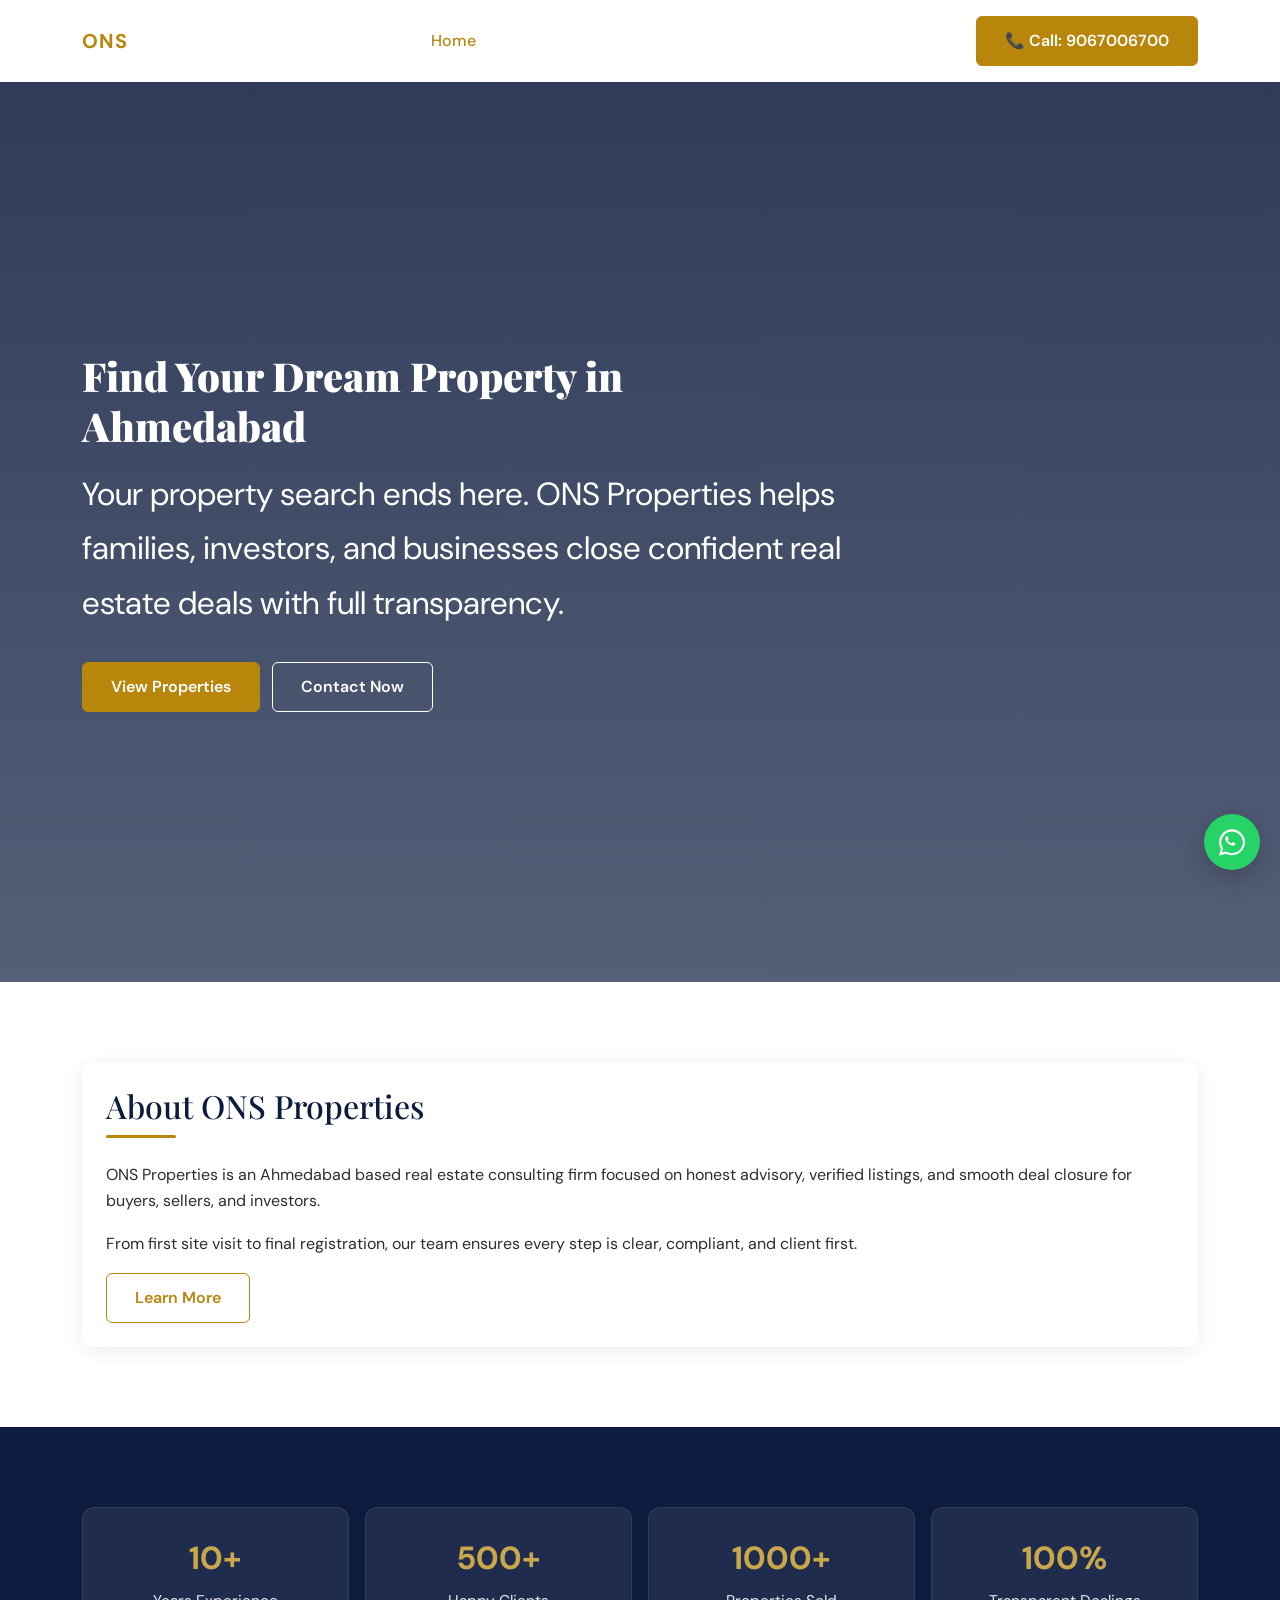
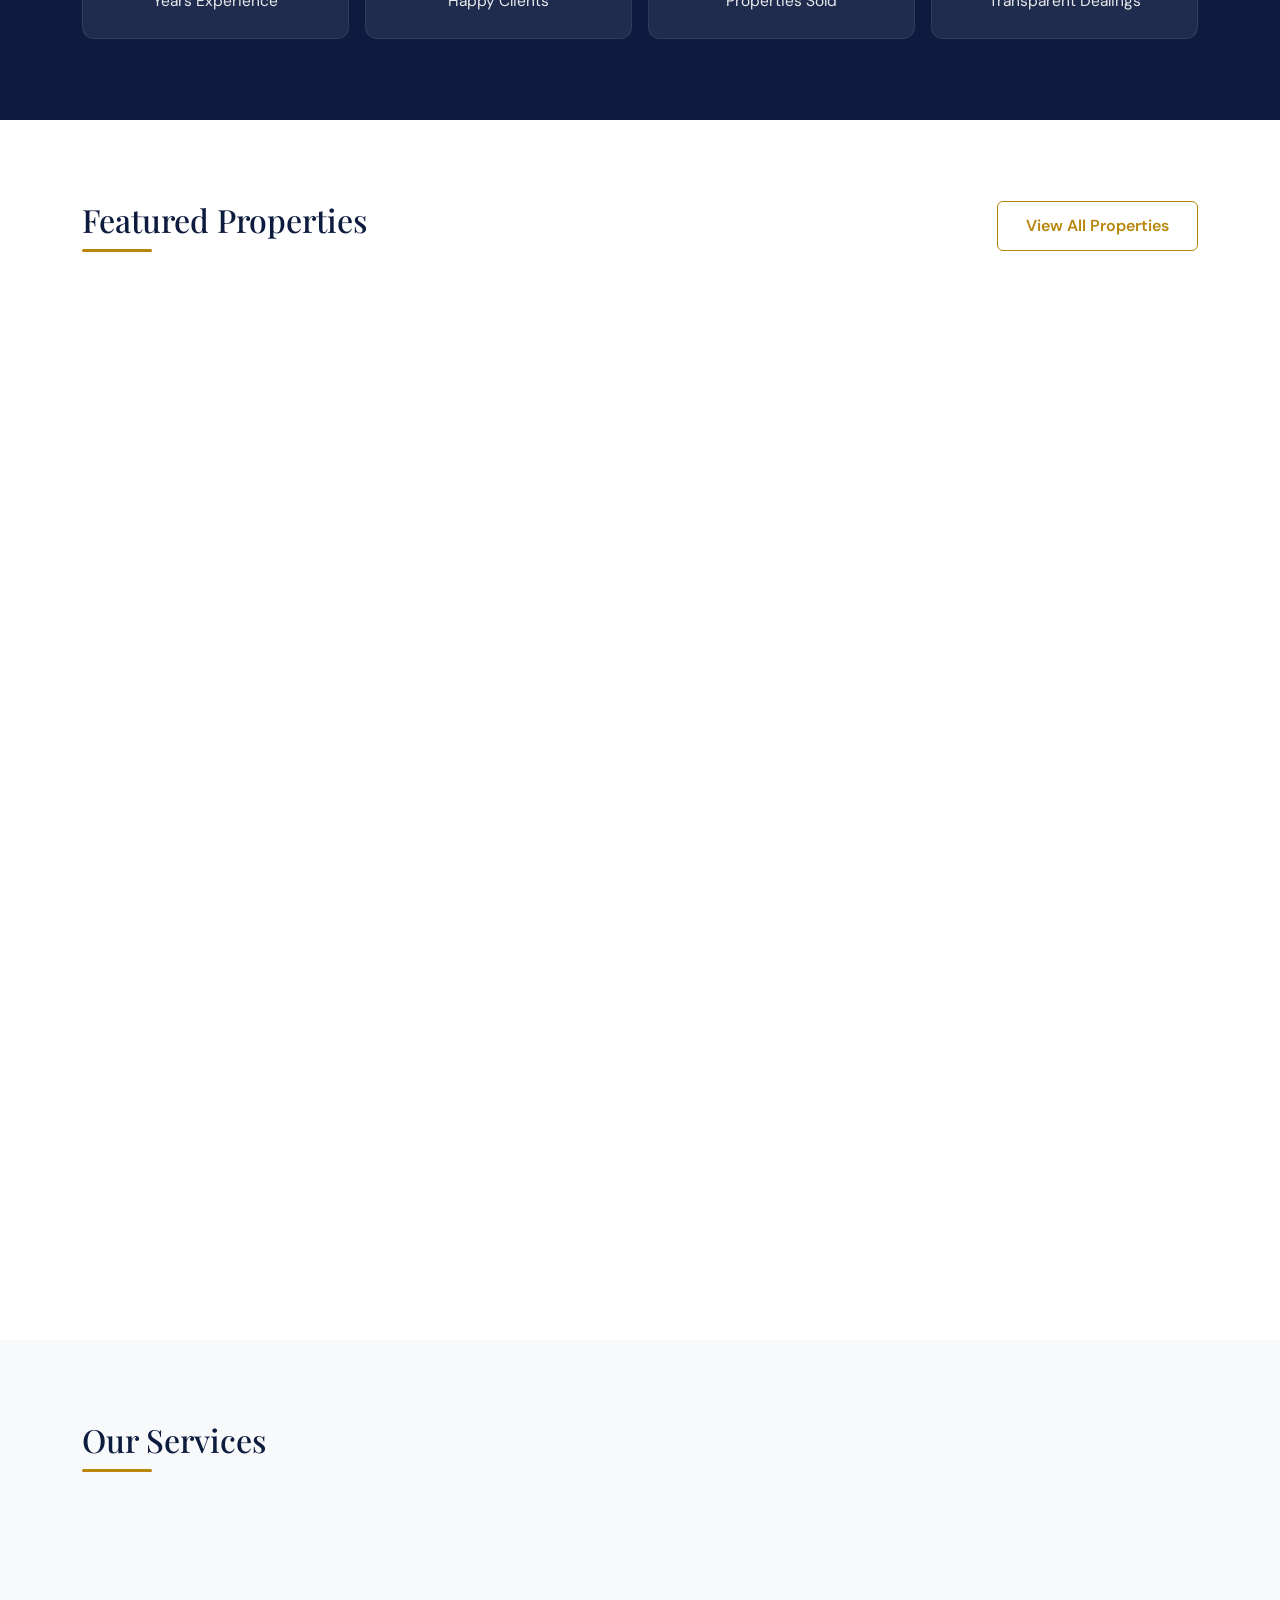
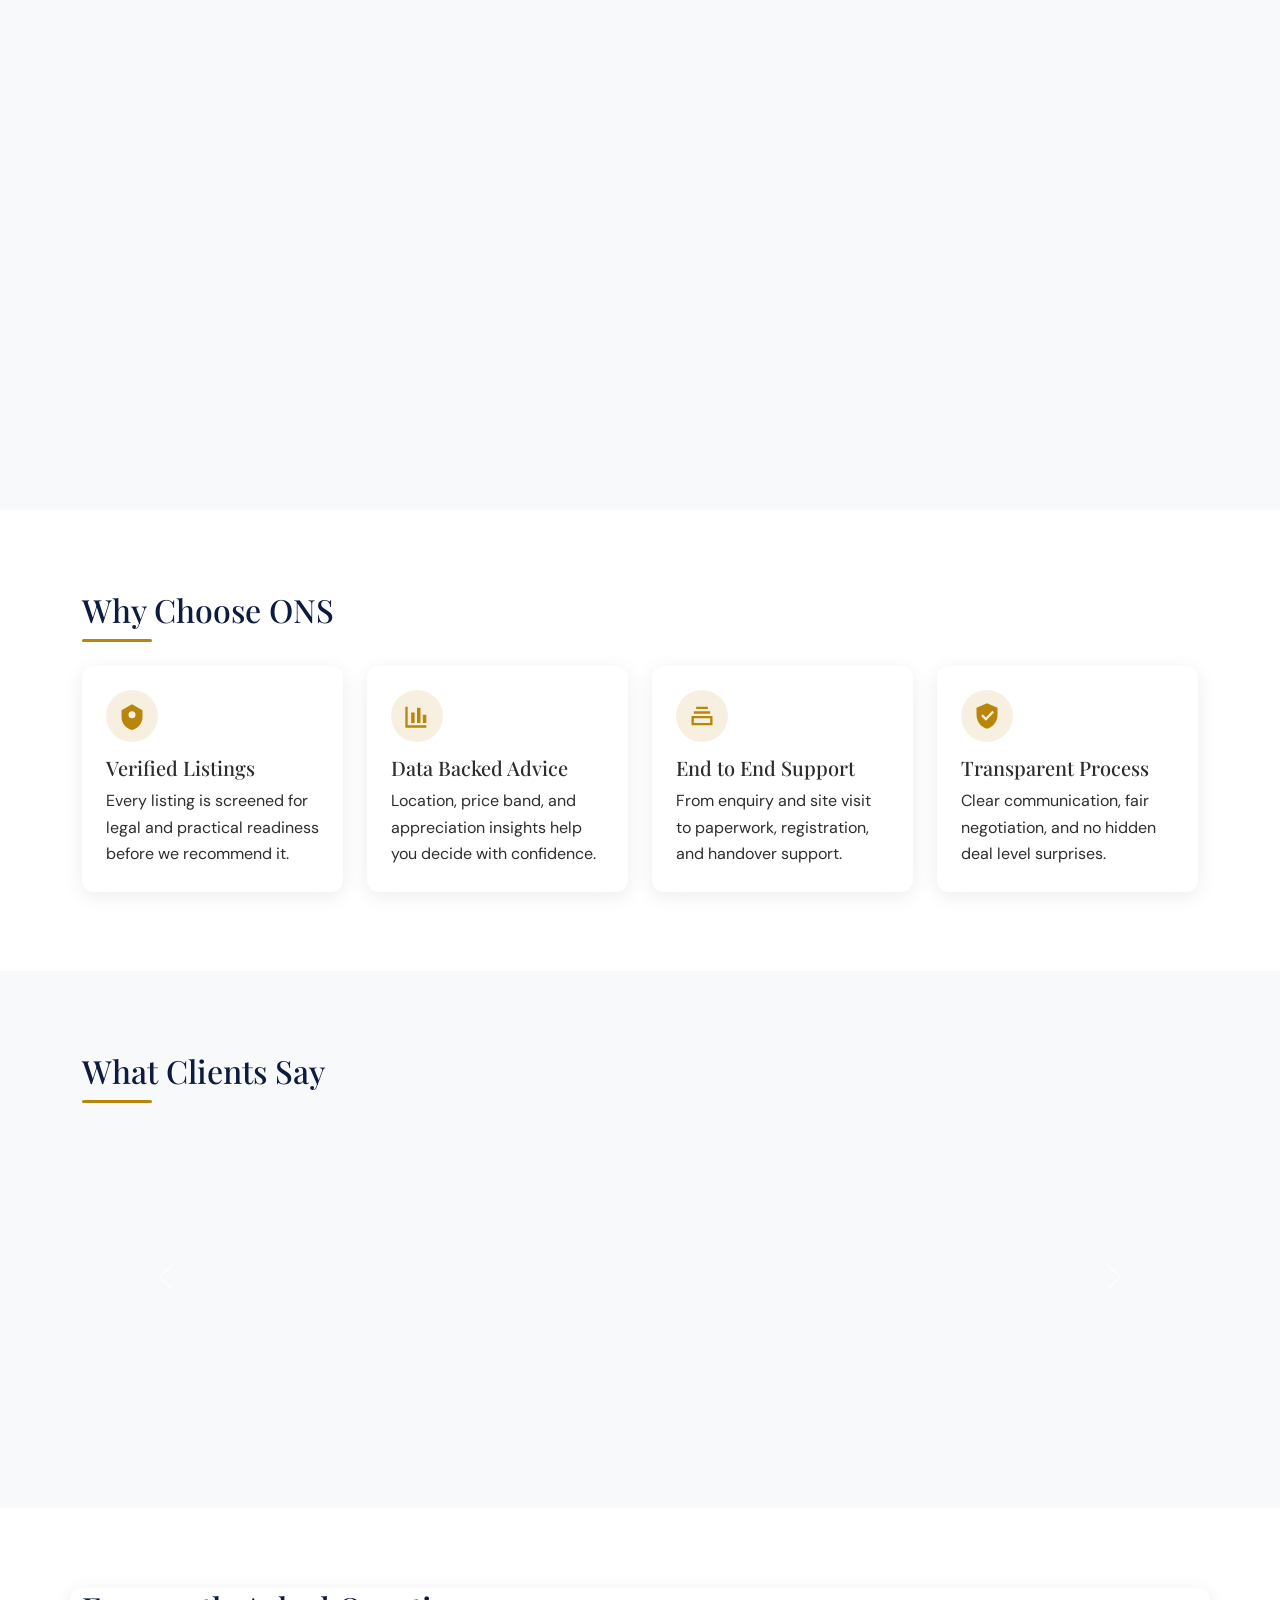
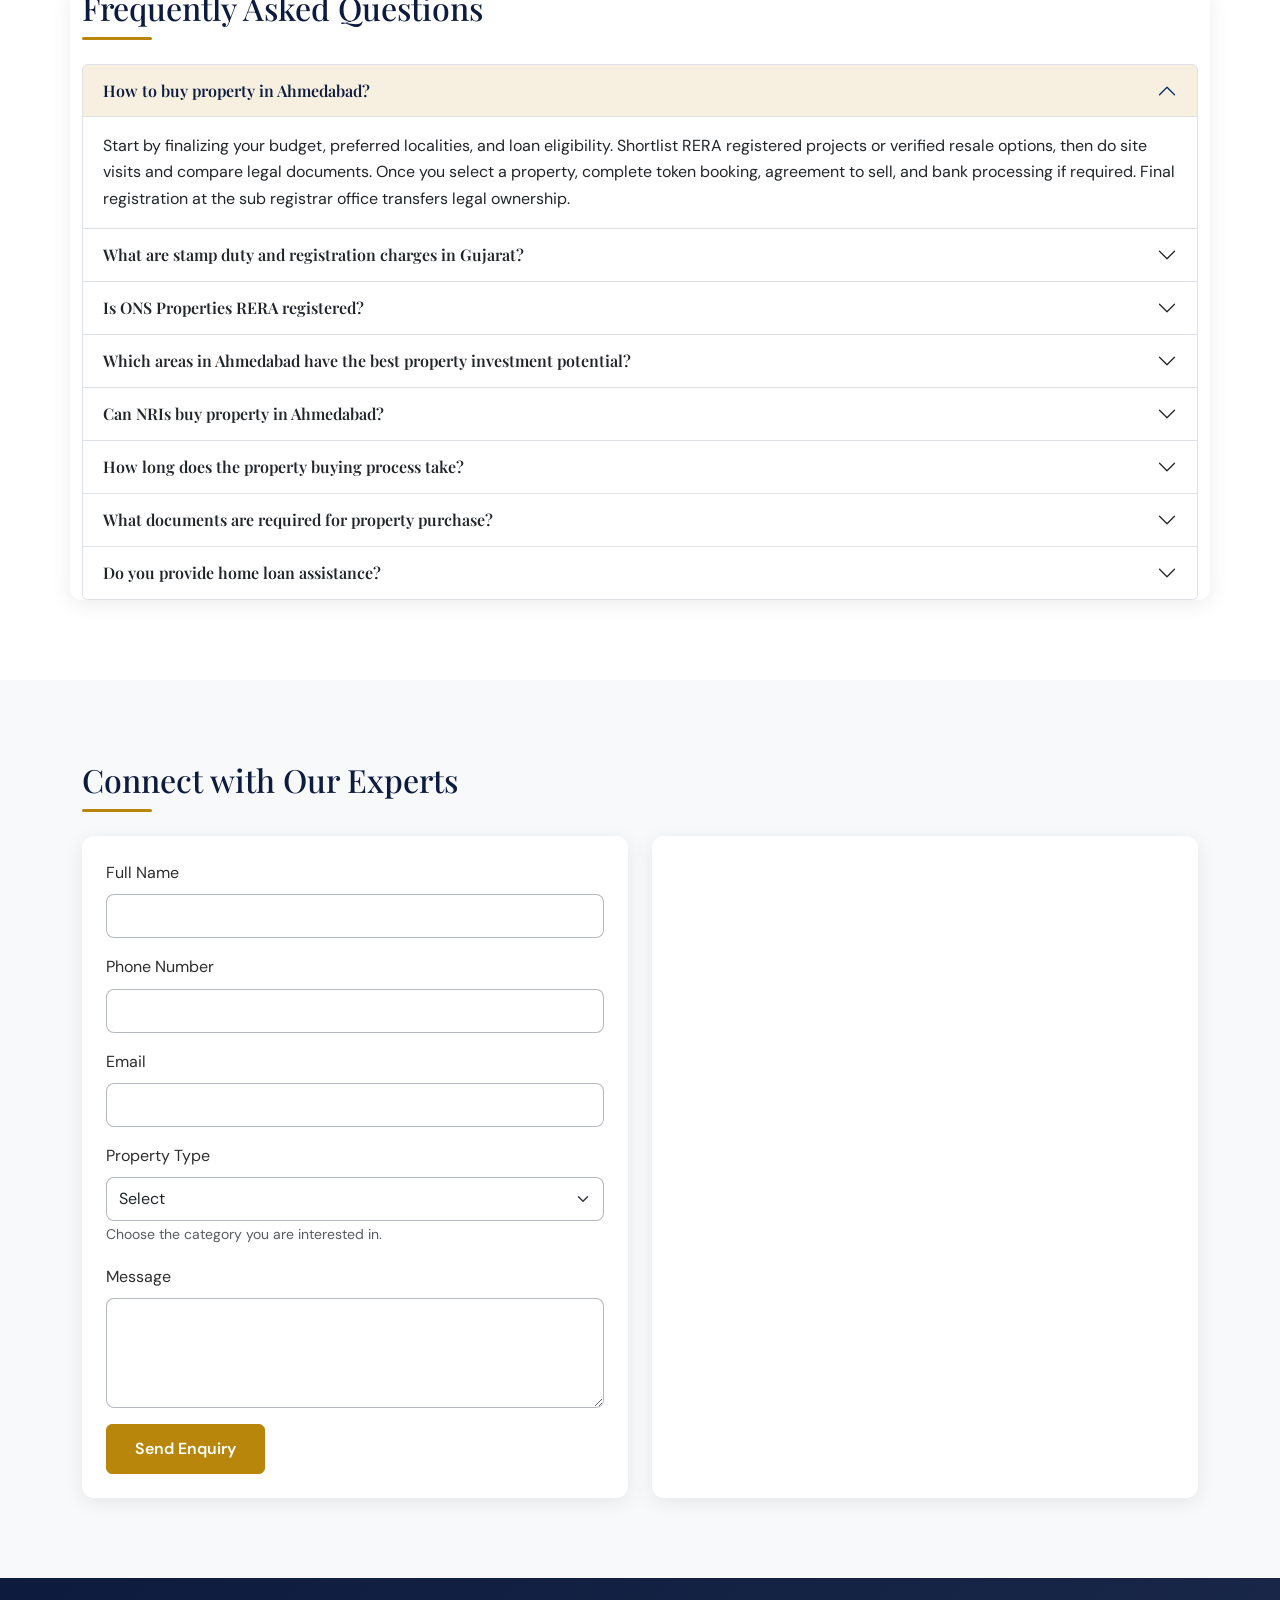
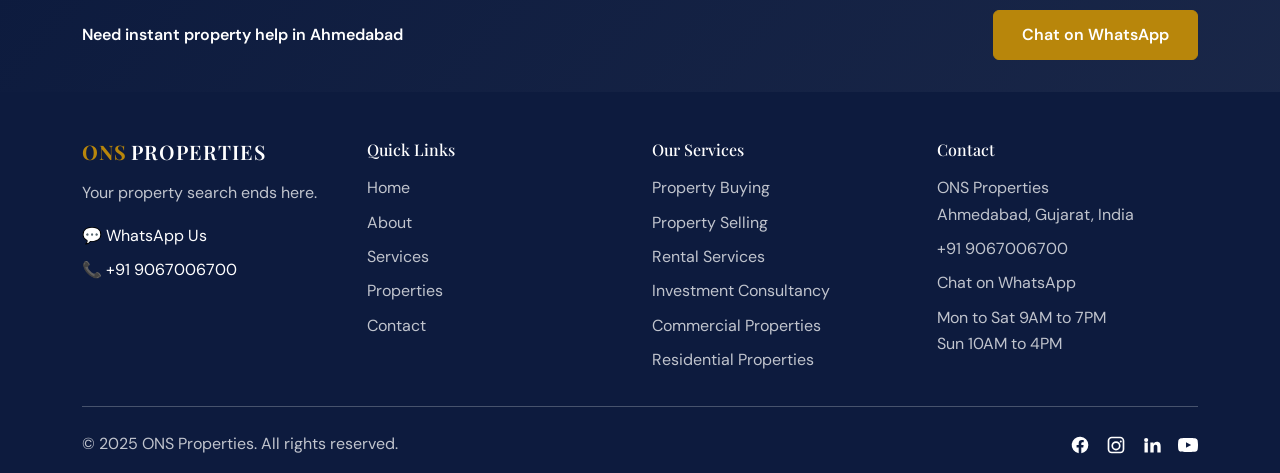
==== index.html @ f55d18f7 "first commit" ====
<!doctype html>
<html lang="en">
<head>
  <meta charset="utf-8" />
  <meta name="viewport" content="width=device-width, initial-scale=1" />
  <title>Property Consultant in Ahmedabad | ONS Properties</title>
  <meta name="description" content="Trusted property consultant in Ahmedabad for buying, selling, rentals, and investments. ONS Properties offers transparent guidance and verified real estate options." />
  <meta name="robots" content="index, follow" />
  <link rel="canonical" href="https://onsproperties.in/index.html" />
  <meta property="og:title" content="Property Consultant in Ahmedabad | ONS Properties" />
  <meta property="og:description" content="Discover verified homes and commercial properties in Ahmedabad with expert support from ONS Properties." />
  <meta property="og:type" content="website" />
  <meta property="og:url" content="https://onsproperties.in/index.html" />
  <link rel="preconnect" href="https://fonts.googleapis.com" />
  <link rel="preconnect" href="https://fonts.gstatic.com" crossorigin />
  <link href="https://fonts.googleapis.com/css2?family=DM+Sans:wght@400;500;600&family=Playfair+Display:wght@400;700;900&display=swap" rel="stylesheet" />
  <link href="https://cdn.jsdelivr.net/npm/bootstrap@5.3.3/dist/css/bootstrap.min.css" rel="stylesheet" integrity="sha384-QWTKZyjpPEjISv5WaRU9OFeRpok6YctnYmDr5pNlyT2bRjXh0JMhjY6hW+ALEwIH" crossorigin="anonymous" />
  <link rel="stylesheet" href="css/style.css" />
  <link rel="stylesheet" href="css/responsive.css" />
  <link rel="stylesheet" href="css/animations.css" />
  <script type="application/ld+json">
  {
    "@context": "https://schema.org",
    "@type": "LocalBusiness",
    "name": "ONS Properties",
    "description": "Trusted real estate consultant in Ahmedabad for buying, selling, rental, and investment advisory.",
    "telephone": "+919067006700",
    "address": {
      "@type": "PostalAddress",
      "addressLocality": "Ahmedabad",
      "addressRegion": "Gujarat",
      "addressCountry": "IN"
    },
    "url": "https://onsproperties.in",
    "priceRange": "₹₹",
    "openingHours": "Mo-Sa 09:00-19:00"
  }
  </script>
</head>
<body>
  <header>
    <div id="navbar-placeholder"></div>
  </header>

  <main id="main-content">
    <section class="hero">
      <div class="container">
        <div class="hero-content">
          <h1 class="animate-hero">Find Your Dream Property in Ahmedabad</h1>
          <h2 class="animate-hero">Your property search ends here. ONS Properties helps families, investors, and businesses close confident real estate deals with full transparency.</h2>
          <div class="hero-cta-wrap animate-hero">
            <a class="btn btn-gold" href="properties.html">View Properties</a>
            <a class="btn btn-outline-white" href="#contact">Contact Now</a>
          </div>
        </div>
      </div>
    </section>

    <section class="section-padding">
      <div class="container">
        <div class="about-snippet reveal-on-scroll">
          <h2 class="section-title">About ONS Properties</h2>
          <p>ONS Properties is an Ahmedabad based real estate consulting firm focused on honest advisory, verified listings, and smooth deal closure for buyers, sellers, and investors.</p>
          <p class="mb-0">From first site visit to final registration, our team ensures every step is clear, compliant, and client first.</p>
          <a href="about.html" class="btn btn-outline-gold mt-3">Learn More</a>
        </div>
      </div>
    </section>

    <section class="stats-section section-padding">
      <div class="container">
        <div class="row g-3">
          <div class="col-6 col-lg-3 reveal-on-scroll">
            <div class="stat-box">
              <p class="stat-number" data-target="10" data-suffix="+">0</p>
              <p class="stat-label mb-0">Years Experience</p>
            </div>
          </div>
          <div class="col-6 col-lg-3 reveal-on-scroll">
            <div class="stat-box">
              <p class="stat-number" data-target="500" data-suffix="+">0</p>
              <p class="stat-label mb-0">Happy Clients</p>
            </div>
          </div>
          <div class="col-6 col-lg-3 reveal-on-scroll">
            <div class="stat-box">
              <p class="stat-number" data-target="1000" data-suffix="+">0</p>
              <p class="stat-label mb-0">Properties Sold</p>
            </div>
          </div>
          <div class="col-6 col-lg-3 reveal-on-scroll">
            <div class="stat-box">
              <p class="stat-number" data-target="100" data-suffix="%">0</p>
              <p class="stat-label mb-0">Transparent Dealings</p>
            </div>
          </div>
        </div>
      </div>
    </section>

    <section class="section-padding">
      <div class="container">
        <div class="d-flex justify-content-between align-items-center flex-wrap gap-3 mb-4">
          <h2 class="section-title mb-0">Featured Properties</h2>
          <a class="btn btn-outline-gold" href="properties.html">View All Properties</a>
        </div>
        <div class="row g-4" id="featured-properties-grid"></div>
      </div>
    </section>

    <section class="section-padding section-alt">
      <div class="container">
        <h2 class="section-title">Our Services</h2>
        <div class="row g-4" id="home-services-grid"></div>
      </div>
    </section>

    <section class="section-padding">
      <div class="container">
        <h2 class="section-title">Why Choose ONS</h2>
        <div class="row g-4">
          <div class="col-12 col-md-6 col-lg-3 reveal-on-scroll">
            <article class="why-box">
              <div class="icon-badge">
                <svg viewBox="0 0 24 24" aria-hidden="true"><path d="M12 2 3 7v6c0 5 3.84 9.74 9 11 5.16-1.26 9-6 9-11V7l-9-5m0 6a3 3 0 1 1 0 6 3 3 0 0 1 0-6"></path></svg>
              </div>
              <h3 class="h5">Verified Listings</h3>
              <p class="mb-0">Every listing is screened for legal and practical readiness before we recommend it.</p>
            </article>
          </div>
          <div class="col-12 col-md-6 col-lg-3 reveal-on-scroll">
            <article class="why-box">
              <div class="icon-badge">
                <svg viewBox="0 0 24 24" aria-hidden="true"><path d="M4 20h16v2H2V4h2v16m3-2V9h3v9H7m5 0V5h3v13h-3m5 0v-7h3v7h-3"></path></svg>
              </div>
              <h3 class="h5">Data Backed Advice</h3>
              <p class="mb-0">Location, price band, and appreciation insights help you decide with confidence.</p>
            </article>
          </div>
          <div class="col-12 col-md-6 col-lg-3 reveal-on-scroll">
            <article class="why-box">
              <div class="icon-badge">
                <svg viewBox="0 0 24 24" aria-hidden="true"><path d="M3 12h18v8H3v-8m2 2v4h14v-4H5M7 4h10v2H7V4m-2 4h14v2H5V8"></path></svg>
              </div>
              <h3 class="h5">End to End Support</h3>
              <p class="mb-0">From enquiry and site visit to paperwork, registration, and handover support.</p>
            </article>
          </div>
          <div class="col-12 col-md-6 col-lg-3 reveal-on-scroll">
            <article class="why-box">
              <div class="icon-badge">
                <svg viewBox="0 0 24 24" aria-hidden="true"><path d="M12 1 3 5v6c0 5.55 3.84 10.74 9 12 5.16-1.26 9-6.45 9-12V5l-9-4m-1 15-4-4 1.4-1.4 2.6 2.58 5.6-5.58L18 9l-7 7"></path></svg>
              </div>
              <h3 class="h5">Transparent Process</h3>
              <p class="mb-0">Clear communication, fair negotiation, and no hidden deal level surprises.</p>
            </article>
          </div>
        </div>
      </div>
    </section>

    <section class="section-padding section-alt">
      <div class="container">
        <h2 class="section-title">What Clients Say</h2>
        <div id="testimonialsCarousel" class="carousel slide" data-bs-ride="carousel" data-bs-interval="5000">
          <div class="carousel-inner" id="testimonial-carousel-inner"></div>
          <button class="carousel-control-prev" type="button" data-bs-target="#testimonialsCarousel" data-bs-slide="prev" aria-label="Previous testimonial">
            <span class="carousel-control-prev-icon" aria-hidden="true"></span>
          </button>
          <button class="carousel-control-next" type="button" data-bs-target="#testimonialsCarousel" data-bs-slide="next" aria-label="Next testimonial">
            <span class="carousel-control-next-icon" aria-hidden="true"></span>
          </button>
        </div>
      </div>
    </section>

    <section class="section-padding">
      <div class="container faq-wrap reveal-on-scroll">
        <h2 class="section-title">Frequently Asked Questions</h2>
        <div class="accordion" id="faq-accordion"></div>
      </div>
    </section>

    <section class="section-padding section-alt" id="contact">
      <div class="container">
        <h2 class="section-title">Connect with Our Experts</h2>
        <div class="row g-4 align-items-stretch">
          <div class="col-12 col-lg-6">
            <div class="contact-wrap p-4 h-100">
              <form class="js-enquiry-form" novalidate>
                <div class="mb-3">
                  <label for="full_name" class="form-label">Full Name</label>
                  <input type="text" class="form-control" id="full_name" aria-describedby="full_name-error" required minlength="2" />
                  <div class="invalid-feedback" id="full_name-error"></div>
                </div>
                <div class="mb-3">
                  <label for="phone" class="form-label">Phone Number</label>
                  <input type="tel" class="form-control" id="phone" aria-describedby="phone-error" required pattern="^[6-9]\d{9}$" />
                  <div class="invalid-feedback" id="phone-error"></div>
                </div>
                <div class="mb-3">
                  <label for="email" class="form-label">Email</label>
                  <input type="email" class="form-control" id="email" aria-describedby="email-error" />
                  <div class="invalid-feedback" id="email-error"></div>
                </div>
                <div class="mb-3">
                  <label for="property_type" class="form-label">Property Type</label>
                  <select class="form-select" id="property_type" aria-describedby="property_type-help">
                    <option value="">Select</option>
                    <option value="Residential">Residential</option>
                    <option value="Commercial">Commercial</option>
                    <option value="Investment">Investment</option>
                  </select>
                  <small id="property_type-help" class="text-muted">Choose the category you are interested in.</small>
                </div>
                <div class="mb-3">
                  <label for="message" class="form-label">Message</label>
                  <textarea class="form-control" id="message" rows="4" aria-describedby="message-error" required minlength="10"></textarea>
                  <div class="invalid-feedback" id="message-error"></div>
                </div>
                <div class="honeypot-field" aria-hidden="true">
                  <label for="website_url">Website URL</label>
                  <input type="text" id="website_url" name="website_url" tabindex="-1" autocomplete="off" />
                </div>
                <p class="text-danger small rate-limit-message mb-2" aria-live="polite"></p>
                <button type="submit" class="btn btn-gold">Send Enquiry</button>
              </form>
              <div class="success-message" aria-live="polite"></div>
            </div>
          </div>
          <div class="col-12 col-lg-6">
            <div class="contact-wrap p-3 h-100">
              <div class="ratio ratio-16x9">
                <iframe
                  src="https://www.google.com/maps/embed?pb=!1m18!1m12!1m3!1d235013.64660211637!2d72.74396660000001!3d23.0204978!2m3!1f0!2f0!3f0!3m2!1i1024!2i768!4f13.1!3m3!1m2!1s0x395e848aba5bd449%3A0x4fcedd11614f6516!2sAhmedabad%2C%20Gujarat!5e0!3m2!1sen!2sin!4v1620000000000"
                  loading="lazy"
                  title="ONS Properties Office Location on Google Maps"
                  allowfullscreen=""
                  referrerpolicy="no-referrer-when-downgrade">
                </iframe>
              </div>
            </div>
          </div>
        </div>
      </div>
    </section>

    <section class="whatsapp-strip">
      <div class="container d-flex flex-column flex-md-row justify-content-between align-items-center gap-3 py-3">
        <p class="mb-0 fw-semibold">Need instant property help in Ahmedabad</p>
        <a class="btn btn-gold" target="_blank" rel="noopener noreferrer" href="https://wa.me/919067006700?text=Hello%2C%20I%20am%20interested%20in%20a%20property%20inquiry">Chat on WhatsApp</a>
      </div>
    </section>
  </main>

  <div id="footer-placeholder"></div>
  <div id="whatsapp-placeholder"></div>

  <script defer src="https://cdn.jsdelivr.net/npm/bootstrap@5.3.3/dist/js/bootstrap.bundle.min.js" integrity="sha384-YvpcrYf0tY3lHB60NNkmXc5s9fDVZLESaAA55NDzOxhy9GkcIdslK1eN7N6jIeHz" crossorigin="anonymous"></script>
  <script type="module" defer src="js/components.js"></script>
  <script type="module" defer src="js/main.js"></script>
  <script type="module" defer src="js/form.js"></script>
  <script type="module" defer src="js/animations.js"></script>
</body>
</html>
---- css/style.css ----
@import url('https://fonts.googleapis.com/css2?family=DM+Sans:wght@400;500;600&family=Playfair+Display:wght@400;700;900&display=swap');

:root {
  --color-navy: #0D1B3E;
  --color-gold: #B8860B;
  --color-gold-light: #C9A84C;
  --color-white: #FFFFFF;
  --color-dark: #2D2D2D;
  --color-muted: #6B7280;
  --color-bg-light: #F8F9FA;
  --color-success: #198754;
  --color-danger: #DC3545;
  --color-whatsapp: #25D366;
  --font-heading: 'Playfair Display', serif;
  --font-body: 'DM Sans', sans-serif;
  --spacing-section: 80px;
  --radius-card: 12px;
  --radius-btn: 6px;
  --shadow-card: 0 4px 20px rgba(0, 0, 0, 0.08);
  --shadow-card-hover: 0 12px 32px rgba(0, 0, 0, 0.15);
  --transition: 0.3s ease;
}

* {
  box-sizing: border-box;
}

html {
  scroll-behavior: smooth;
}

body {
  margin: 0;
  font-family: var(--font-body);
  font-size: 16px;
  line-height: 1.65;
  color: var(--color-dark);
  background: var(--color-white);
}

img {
  max-width: 100%;
  height: auto;
  display: block;
}

a {
  color: inherit;
  text-decoration: none;
  transition: var(--transition);
}

h1,
h2,
h3,
h4,
h5,
h6 {
  font-family: var(--font-heading);
  line-height: 1.25;
  color: var(--color-navy);
  margin-top: 0;
}

p {
  margin-top: 0;
  margin-bottom: 1rem;
}

.section-padding {
  padding: var(--spacing-section) 0;
}

.section-alt {
  background: var(--color-bg-light);
}

.section-title {
  position: relative;
  display: inline-block;
  margin-bottom: 1.5rem;
  padding-bottom: 0.75rem;
}

.section-title::after {
  content: '';
  position: absolute;
  left: 0;
  bottom: 0;
  width: 70px;
  height: 3px;
  border-radius: 20px;
  background: var(--color-gold);
}

.btn {
  min-height: 44px;
  font-weight: 600;
  border-radius: var(--radius-btn);
  padding: 12px 28px;
}

.btn-gold {
  background: var(--color-gold);
  color: var(--color-white);
  border: 1px solid var(--color-gold);
}

.btn-gold:hover,
.btn-gold:focus {
  background: var(--color-gold-light);
  color: var(--color-white);
  border-color: var(--color-gold-light);
}

.btn-outline-white {
  background: transparent;
  color: var(--color-white);
  border: 1px solid var(--color-white);
}

.btn-outline-white:hover,
.btn-outline-white:focus {
  background: var(--color-white);
  color: var(--color-dark);
}

.btn-outline-gold {
  border: 1px solid var(--color-gold);
  color: var(--color-gold);
  background: transparent;
}

.btn-outline-gold:hover,
.btn-outline-gold:focus {
  background: var(--color-gold);
  color: var(--color-white);
}

.skip-link {
  position: absolute;
  top: -60px;
  left: 12px;
  background: var(--color-gold);
  color: var(--color-white);
  padding: 10px 16px;
  border-radius: 4px;
  z-index: 1080;
}

.skip-link:focus {
  top: 12px;
}

a:focus-visible,
button:focus-visible,
input:focus-visible,
select:focus-visible,
textarea:focus-visible {
  outline: 2px solid var(--color-gold);
  outline-offset: 2px;
}

.navbar {
  transition: var(--transition);
}

.navbar.scrolled {
  box-shadow: 0 10px 24px rgba(0, 0, 0, 0.14);
  background: rgba(13, 27, 62, 0.96);
}

.brand-ons {
  color: var(--color-gold);
  letter-spacing: 0.04em;
  font-weight: 700;
}

.brand-properties {
  color: var(--color-white);
  letter-spacing: 0.05em;
  font-weight: 600;
}

.nav-link {
  font-weight: 500;
}

.nav-link.active,
.nav-link:hover,
.nav-link:focus {
  color: var(--color-gold) !important;
}

.hero {
  min-height: 100vh;
  position: relative;
  display: flex;
  align-items: center;
  color: var(--color-white);
  background-image:
    linear-gradient(rgba(13, 27, 62, 0.86), rgba(13, 27, 62, 0.7)),
    url('https://images.unsplash.com/photo-1460317442991-0ec209397118?auto=format&fit=crop&w=2000&q=80');
  background-size: cover;
  background-position: center;
}

.hero-content {
  max-width: 760px;
  will-change: transform, opacity;
}

.hero h1,
.hero h2 {
  color: var(--color-white);
}

.hero h1 {
  font-weight: 900;
  margin-bottom: 1rem;
}

.hero h2 {
  font-family: var(--font-body);
  font-weight: 400;
  line-height: 1.7;
  margin-bottom: 2rem;
}

.page-hero {
  background:
    radial-gradient(circle at top right, rgba(184, 134, 11, 0.2), transparent 50%),
    linear-gradient(160deg, var(--color-navy), rgba(13, 27, 62, 0.92));
  color: var(--color-white);
  padding: 130px 0 80px;
}

.page-hero h1,
.page-hero p,
.page-hero .breadcrumb-item,
.page-hero .breadcrumb-item a {
  color: var(--color-white);
}

.breadcrumb-item + .breadcrumb-item::before {
  color: rgba(255, 255, 255, 0.7);
}

.about-snippet,
.why-box,
.team-card,
.service-card,
.faq-wrap,
.contact-card,
.process-step,
.stat-box,
.property-card,
.testimonial-box,
.info-card {
  border-radius: var(--radius-card);
  box-shadow: var(--shadow-card);
  transition: var(--transition);
  background: var(--color-white);
}

.about-snippet,
.why-box,
.service-card,
.team-card,
.stat-box,
.contact-card,
.process-step,
.info-card {
  padding: 1.5rem;
  height: 100%;
}

.about-snippet:hover,
.why-box:hover,
.service-card:hover,
.team-card:hover,
.process-step:hover,
.info-card:hover {
  transform: translateY(-4px);
  box-shadow: var(--shadow-card-hover);
}

.icon-badge {
  width: 52px;
  height: 52px;
  border-radius: 50%;
  display: inline-flex;
  align-items: center;
  justify-content: center;
  margin-bottom: 0.9rem;
  color: var(--color-gold);
  background: rgba(184, 134, 11, 0.12);
}

.icon-badge svg {
  width: 28px;
  height: 28px;
  fill: currentColor;
}

.stats-section {
  background: var(--color-navy);
  color: var(--color-white);
}

.stats-section .stat-box {
  background: rgba(255, 255, 255, 0.08);
  box-shadow: none;
  border: 1px solid rgba(255, 255, 255, 0.08);
  text-align: center;
}

.stat-number {
  font-size: 2rem;
  font-weight: 700;
  color: var(--color-gold-light);
  margin-bottom: 0.25rem;
}

.stat-label {
  font-size: 0.97rem;
  color: rgba(255, 255, 255, 0.9);
}

.property-card {
  overflow: hidden;
  position: relative;
}

.property-img-wrap {
  position: relative;
  aspect-ratio: 16 / 9;
  overflow: hidden;
  background: var(--color-bg-light);
}

.property-img-wrap img {
  width: 100%;
  height: 100%;
  object-fit: cover;
  transition: transform 0.45s ease;
}

.property-card:hover {
  transform: translateY(-4px);
  box-shadow: var(--shadow-card-hover);
}

.property-card:hover .property-img-wrap img {
  transform: scale(1.05);
}

.property-badge,
.type-badge {
  position: absolute;
  top: 12px;
  left: 12px;
  z-index: 2;
  font-size: 0.78rem;
  font-weight: 600;
  border-radius: 999px;
  padding: 5px 10px;
  color: var(--color-white);
}

.type-badge {
  left: auto;
  right: 12px;
  background: rgba(13, 27, 62, 0.9);
}

.badge-featured {
  background: var(--color-gold);
}

.badge-available {
  background: var(--color-success);
}

.badge-hot {
  background: var(--color-danger);
}

.property-title {
  font-weight: 600;
  margin-bottom: 0.35rem;
}

.property-meta {
  color: var(--color-muted);
  font-size: 0.94rem;
  margin-bottom: 0.5rem;
  display: flex;
  align-items: center;
  gap: 0.3rem;
}

.property-meta svg {
  width: 16px;
  height: 16px;
  fill: currentColor;
}

.property-price {
  color: var(--color-gold);
  font-size: 1.2rem;
  font-weight: 700;
  margin-bottom: 0.7rem;
}

.property-compact {
  color: var(--color-dark);
  font-weight: 500;
  margin-bottom: 0.9rem;
}

.testimonial-box {
  padding: 2rem;
  text-align: center;
}

.testimonial-avatar {
  width: 68px;
  height: 68px;
  border-radius: 50%;
  display: inline-flex;
  align-items: center;
  justify-content: center;
  background: var(--color-navy);
  color: var(--color-white);
  font-weight: 700;
  margin-bottom: 1rem;
}

.stars {
  color: var(--color-gold);
  margin-bottom: 0.7rem;
}

.stars svg {
  width: 18px;
  height: 18px;
  fill: currentColor;
}

.quote {
  font-style: italic;
  color: var(--color-dark);
}

.faq-wrap .accordion-button:not(.collapsed) {
  background: rgba(184, 134, 11, 0.12);
  color: var(--color-navy);
}

.faq-wrap .accordion-button {
  font-weight: 600;
}

.contact-wrap {
  border-radius: var(--radius-card);
  box-shadow: var(--shadow-card);
  overflow: hidden;
  background: var(--color-white);
}

.form-control,
.form-select {
  min-height: 44px;
  border-radius: 8px;
  border-color: rgba(107, 114, 128, 0.5);
}

.form-control:focus,
.form-select:focus {
  border-color: var(--color-gold);
  box-shadow: 0 0 0 0.18rem rgba(184, 134, 11, 0.16);
}

.invalid-feedback {
  display: none;
}

.is-invalid + .invalid-feedback,
.is-invalid ~ .invalid-feedback {
  display: block;
}

.honeypot-field {
  position: absolute;
  left: -10000px;
  top: auto;
  width: 1px;
  height: 1px;
  opacity: 0;
  overflow: hidden;
}

.success-message {
  display: none;
  border-radius: var(--radius-card);
  border: 1px solid rgba(25, 135, 84, 0.4);
  background: rgba(25, 135, 84, 0.09);
  color: var(--color-success);
  padding: 1rem 1.1rem;
  font-weight: 500;
}

.success-message.visible {
  display: flex;
  align-items: flex-start;
  gap: 0.7rem;
}

.success-message svg {
  width: 22px;
  height: 22px;
  fill: currentColor;
  flex-shrink: 0;
  margin-top: 2px;
}

.whatsapp-strip,
.cta-banner {
  background: linear-gradient(130deg, var(--color-navy), rgba(13, 27, 62, 0.95));
  color: var(--color-white);
}

.whatsapp-strip {
  padding: 1rem 0;
}

.cta-banner {
  border-radius: var(--radius-card);
  padding: 2rem;
}

.process-wrap {
  position: relative;
}

.process-step {
  position: relative;
  padding-left: 4.25rem;
}

.process-step-num {
  width: 44px;
  height: 44px;
  border-radius: 50%;
  display: inline-flex;
  align-items: center;
  justify-content: center;
  color: var(--color-white);
  background: var(--color-gold);
  font-weight: 700;
  position: absolute;
  top: 1.4rem;
  left: 1.2rem;
}

.footer-main {
  background: var(--color-navy);
  color: var(--color-white);
}

.footer-main .text-muted-soft {
  color: rgba(255, 255, 255, 0.74);
}

.footer-main a:hover,
.footer-main a:focus {
  color: var(--color-gold-light);
}

.social-icon {
  width: 20px;
  height: 20px;
  fill: currentColor;
}

.whatsapp-float {
  position: fixed;
  right: 20px;
  bottom: 30px;
  width: 56px;
  height: 56px;
  border-radius: 50%;
  background: var(--color-whatsapp);
  color: var(--color-white);
  display: inline-flex;
  align-items: center;
  justify-content: center;
  z-index: 1060;
  box-shadow: 0 8px 24px rgba(0, 0, 0, 0.2);
  animation: pulse 2s infinite;
}

.whatsapp-float svg {
  width: 30px;
  height: 30px;
  fill: currentColor;
}

.whatsapp-tooltip {
  position: absolute;
  right: 70px;
  white-space: nowrap;
  background: var(--color-dark);
  color: var(--color-white);
  padding: 6px 10px;
  border-radius: 6px;
  font-size: 0.82rem;
  opacity: 0;
  visibility: hidden;
  transition: var(--transition);
}

.whatsapp-float:hover .whatsapp-tooltip,
.whatsapp-float:focus .whatsapp-tooltip {
  opacity: 1;
  visibility: visible;
}

.reveal-on-scroll {
  opacity: 0;
  transform: translateY(30px);
  transition: opacity 0.6s ease, transform 0.6s ease;
  will-change: transform, opacity;
}

.revealed {
  opacity: 1;
  transform: translateY(0);
}

.modal-content {
  border-radius: var(--radius-card);
  border: 0;
}

.modal-feature {
  font-size: 0.8rem;
  border-radius: 999px;
  padding: 7px 10px;
  margin: 4px;
  background: rgba(13, 27, 62, 0.08);
  color: var(--color-navy);
}

.result-count {
  color: var(--color-muted);
  font-weight: 500;
}

.hero-cta-wrap {
  display: flex;
  flex-wrap: wrap;
  gap: 0.75rem;
}
---- css/responsive.css ----
@media (max-width: 576px) {
  body {
    font-size: 16px;
  }

  .section-padding {
    padding: 48px 0;
  }

  .hero {
    min-height: 88vh;
    background-position: center;
  }

  .hero h1 {
    font-size: clamp(1.8rem, 5vw, 3.5rem);
  }

  .hero h2 {
    font-size: 1rem;
  }

  .btn,
  .nav-link,
  .dropdown-item,
  .form-control,
  .form-select {
    min-height: 44px;
  }

  .cta-banner {
    padding: 1.4rem;
  }

  .process-step {
    padding-left: 3.7rem;
  }

  .process-step-num {
    left: 0.9rem;
  }

  .whatsapp-float {
    bottom: 80px;
  }

  .footer-main .col-sm-6 {
    margin-bottom: 1.2rem;
  }

  .navbar-collapse {
    background: rgba(13, 27, 62, 0.98);
    padding: 0.8rem;
    border-radius: 8px;
    margin-top: 0.6rem;
  }

  .page-hero {
    padding: 110px 0 64px;
  }
}

@media (min-width: 577px) and (max-width: 991px) {
  body {
    font-size: 16px;
  }

  .section-padding {
    padding: 64px 0;
  }

  .hero {
    min-height: 92vh;
  }

  .service-grid .col-md-6,
  .property-grid .col-md-6,
  .team-grid .col-md-6 {
    display: flex;
  }

  .service-card,
  .property-card,
  .team-card,
  .info-card {
    width: 100%;
  }
}

@media (min-width: 992px) {
  body {
    font-size: 16px;
  }

  .section-padding {
    padding: 80px 0;
  }
}

@media (min-width: 1200px) {
  .container {
    max-width: 1140px;
  }

  .container.container-xl {
    max-width: 1240px;
  }
}
---- css/animations.css ----
@keyframes fadeInUp {
  from {
    opacity: 0;
    transform: translateY(30px);
  }

  to {
    opacity: 1;
    transform: translateY(0);
  }
}

@keyframes pulse {
  0% {
    box-shadow: 0 0 0 0 rgba(37, 211, 102, 0.5);
  }

  70% {
    box-shadow: 0 0 0 14px rgba(37, 211, 102, 0);
  }

  100% {
    box-shadow: 0 0 0 0 rgba(37, 211, 102, 0);
  }
}

@keyframes countUp {
  from {
    opacity: 0.5;
    transform: translateY(8px);
  }

  to {
    opacity: 1;
    transform: translateY(0);
  }
}

.reveal-on-scroll {
  opacity: 0;
  transform: translateY(30px);
}

.revealed {
  opacity: 1;
  transform: translateY(0);
  transition: opacity 0.6s ease, transform 0.6s ease;
}

.hero .animate-hero {
  opacity: 0;
  animation: fadeInUp 0.9s ease forwards;
}

.hero .animate-hero:nth-child(1) {
  animation-delay: 0.15s;
}

.hero .animate-hero:nth-child(2) {
  animation-delay: 0.3s;
}

.hero .animate-hero:nth-child(3) {
  animation-delay: 0.45s;
}

.hover-lift {
  transition: transform 0.3s ease, box-shadow 0.3s ease;
}

.hover-lift:hover,
.hover-lift:focus-within {
  transform: translateY(-4px);
  box-shadow: 0 12px 32px rgba(0, 0, 0, 0.15);
}

.hover-glow {
  transition: box-shadow 0.3s ease;
}

.hover-glow:hover,
.hover-glow:focus {
  box-shadow: 0 0 0 4px rgba(184, 134, 11, 0.22);
}

.carousel-item {
  transition: transform 0.6s ease-in-out;
}
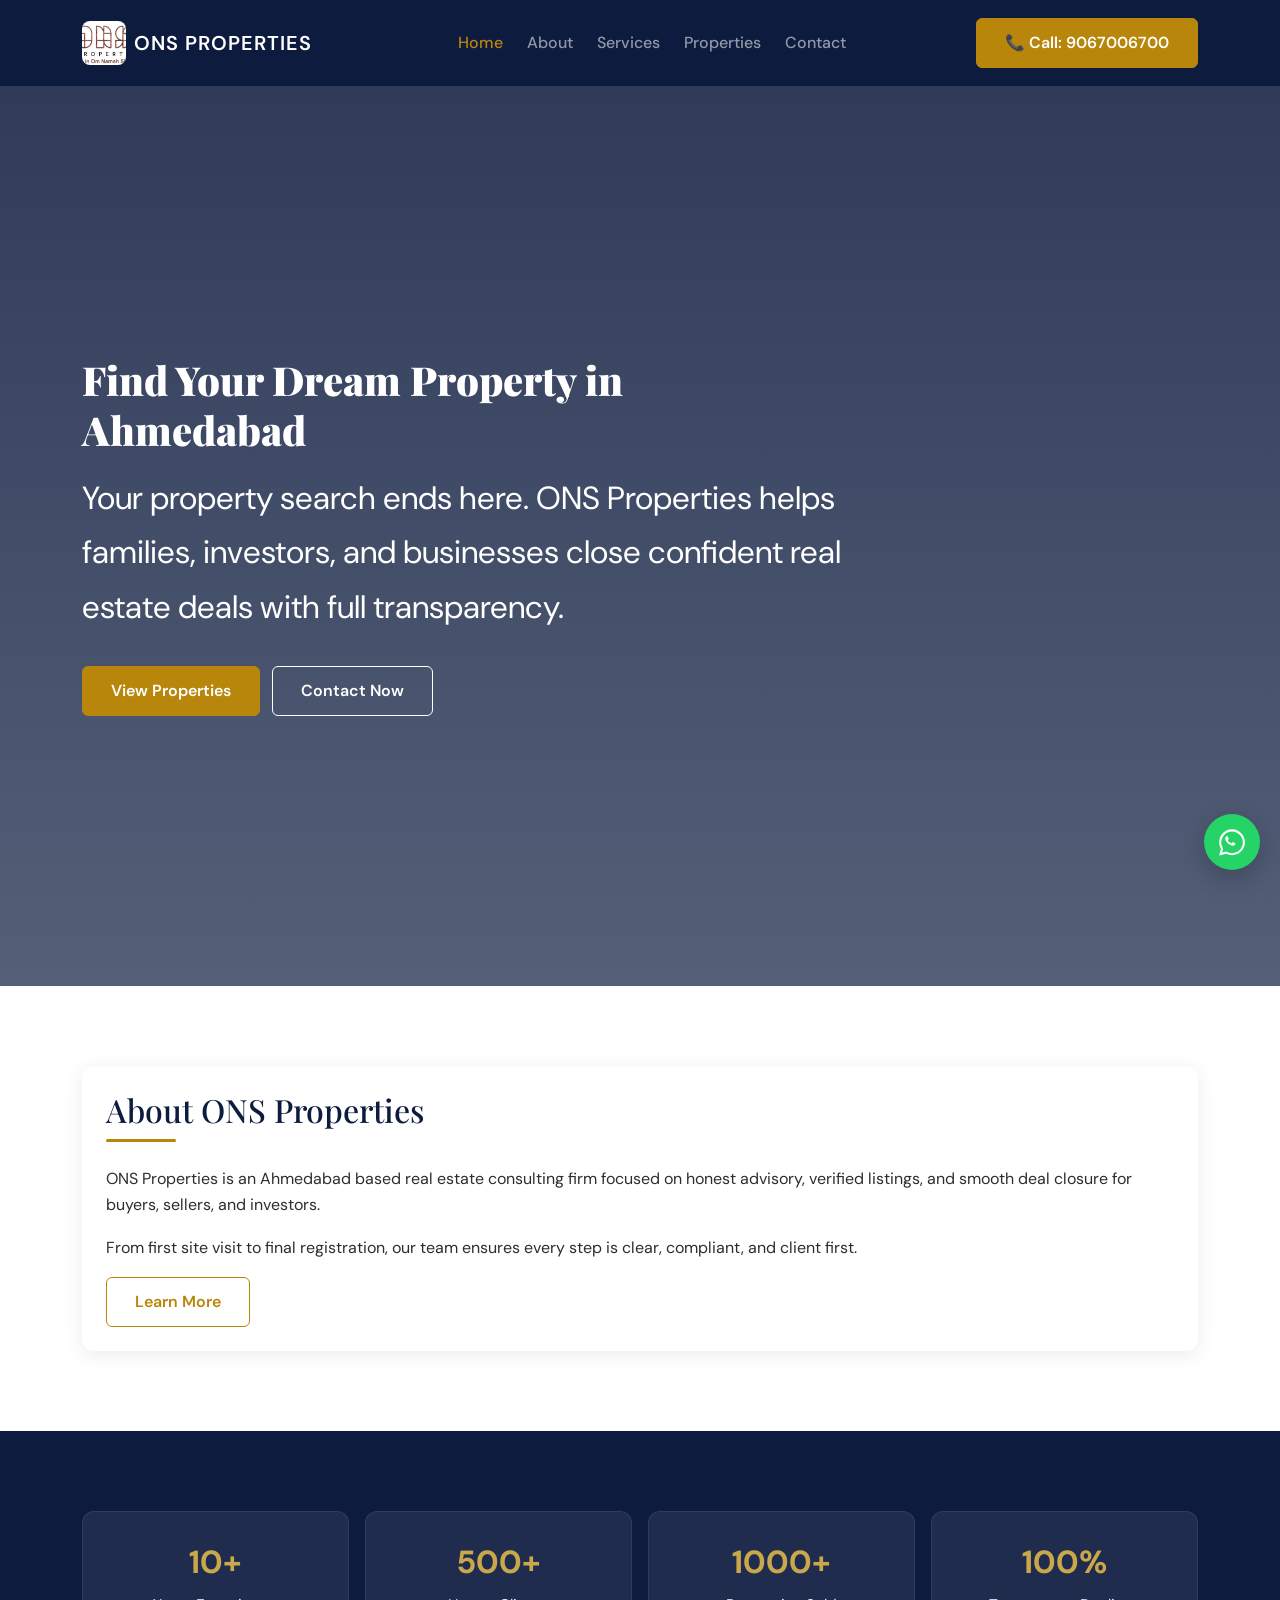
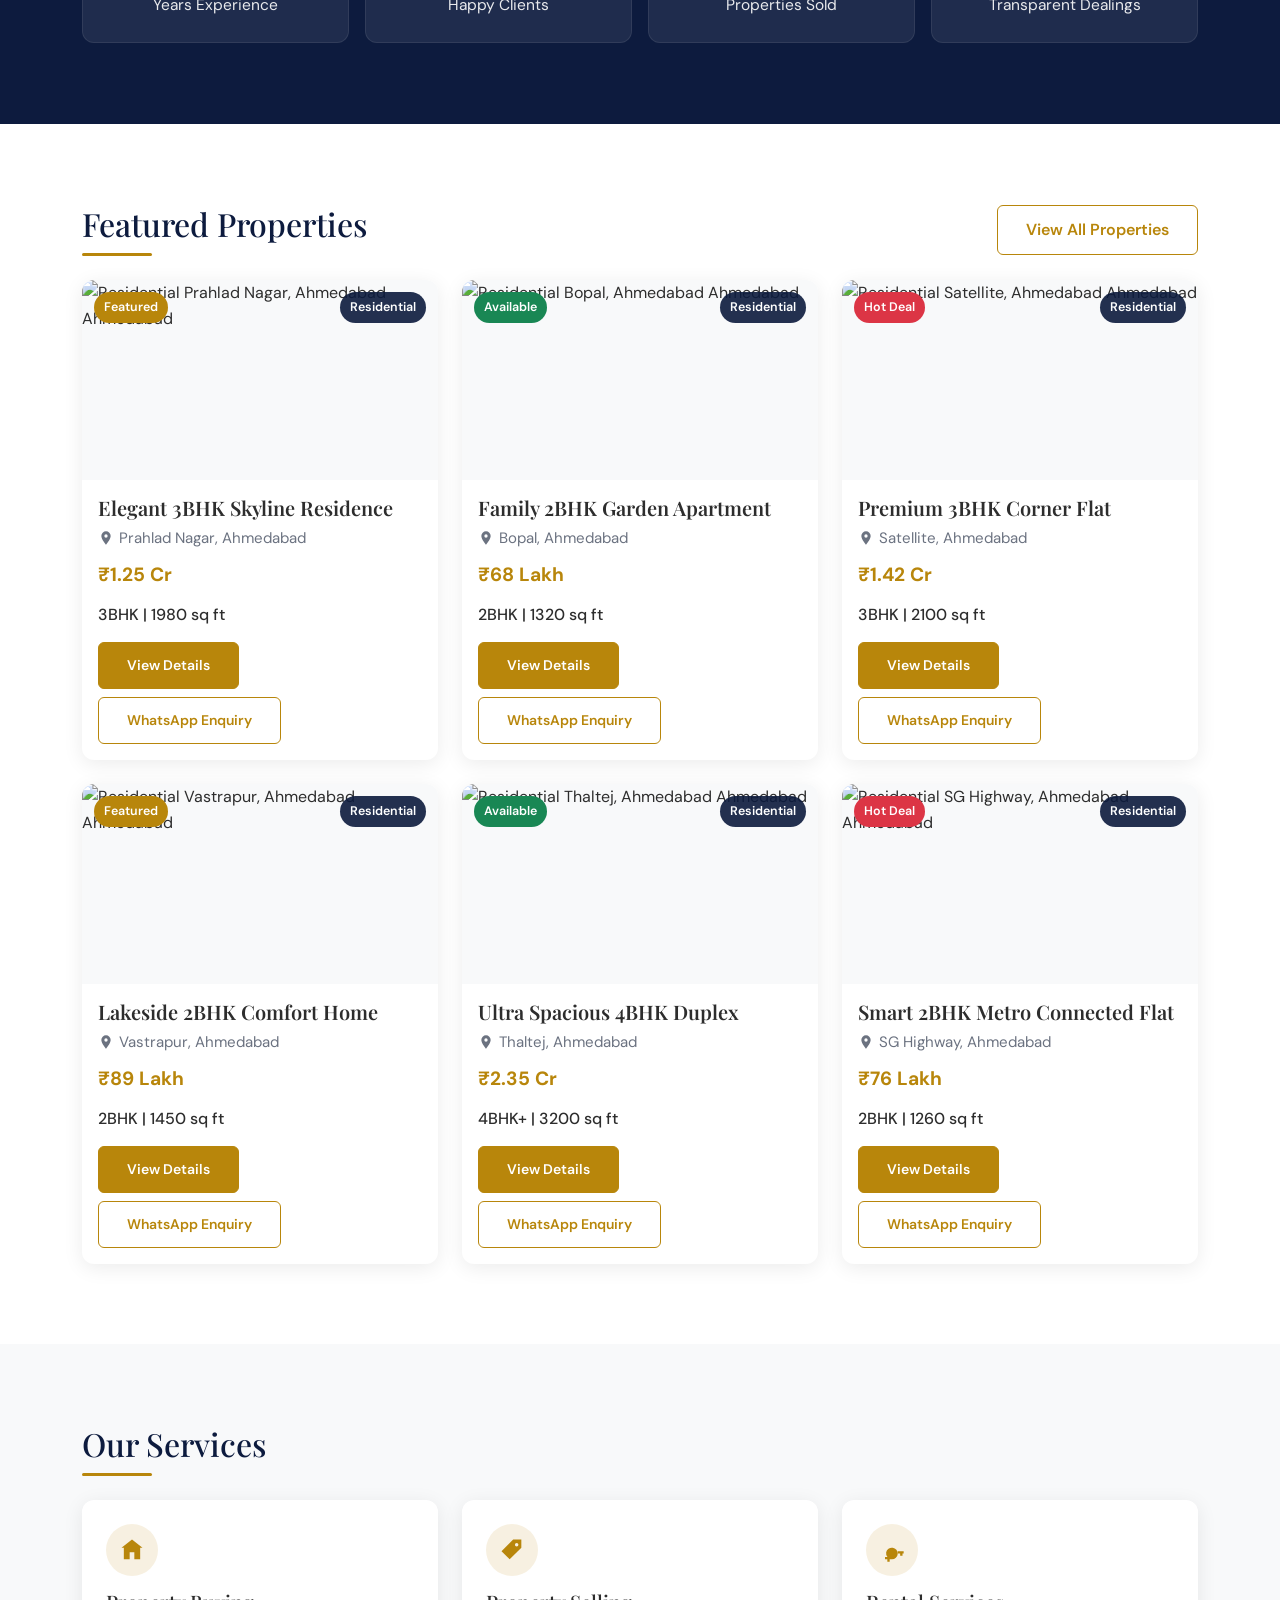
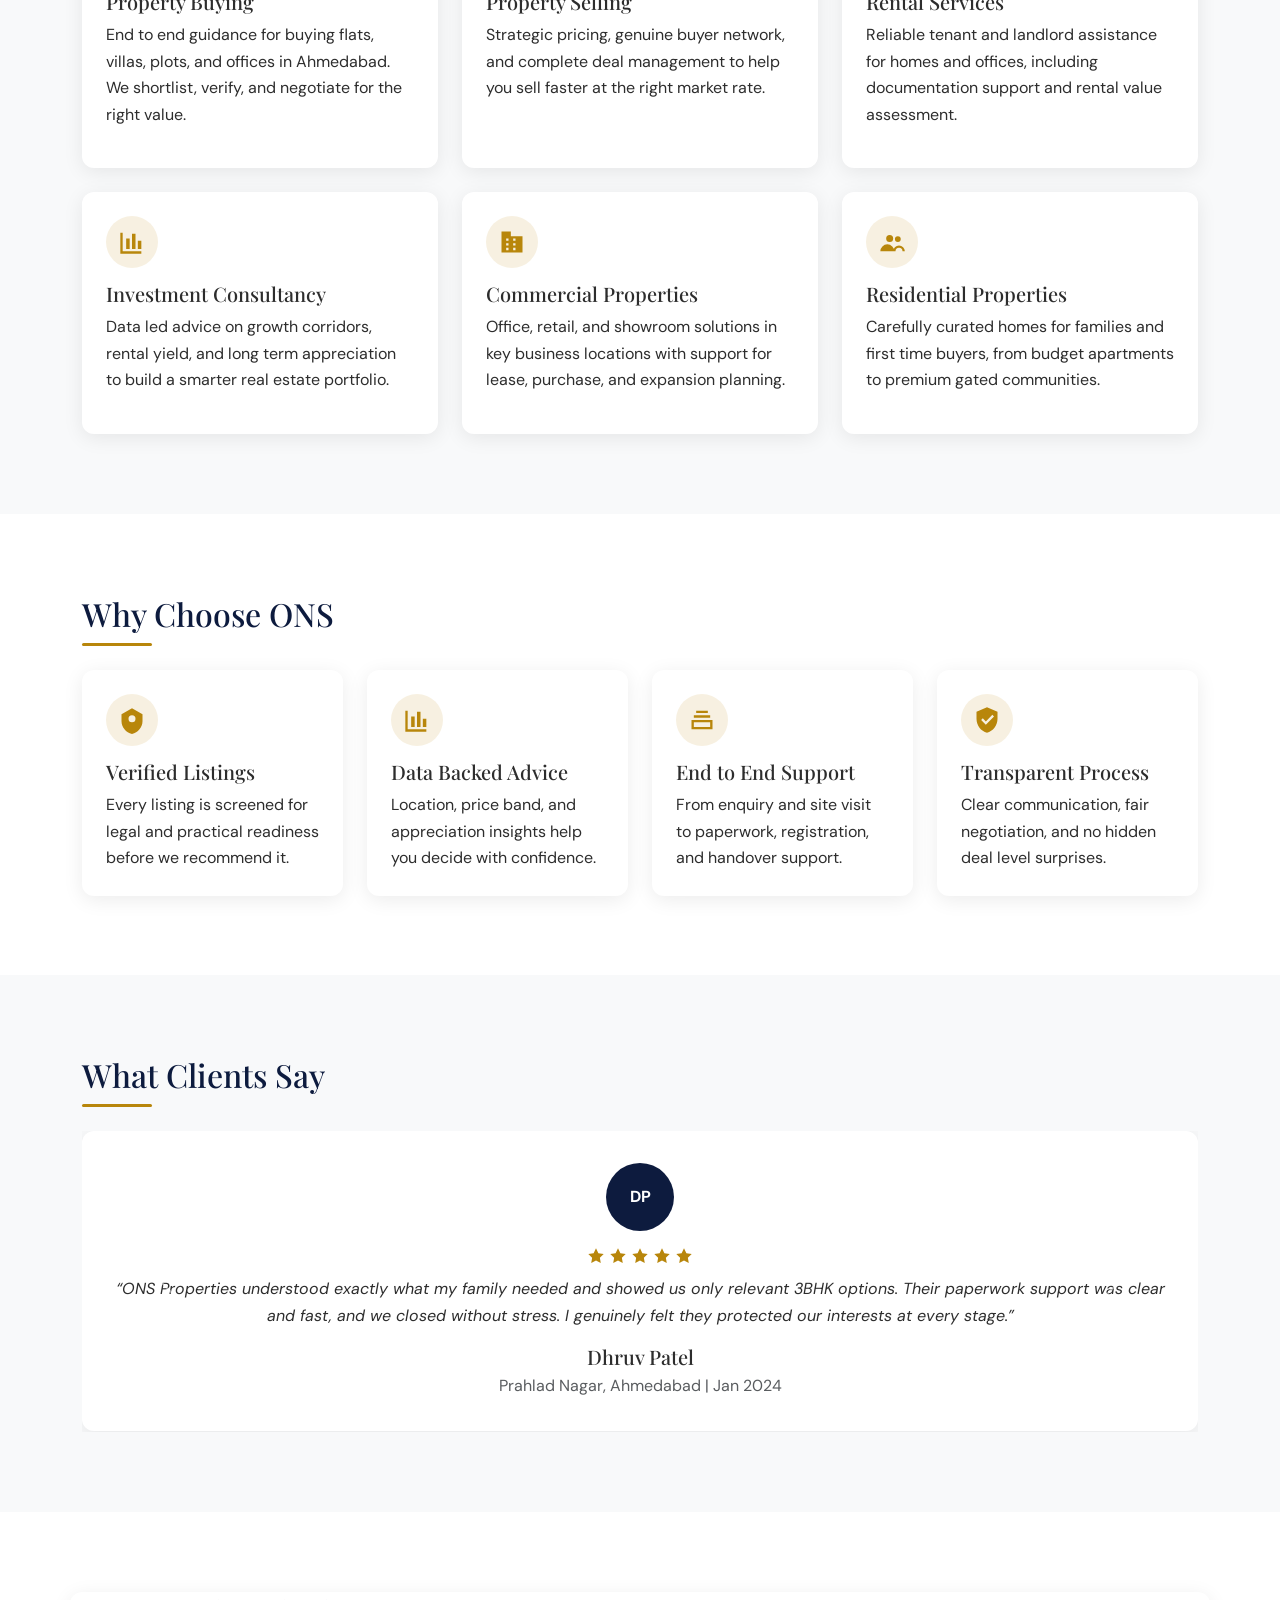
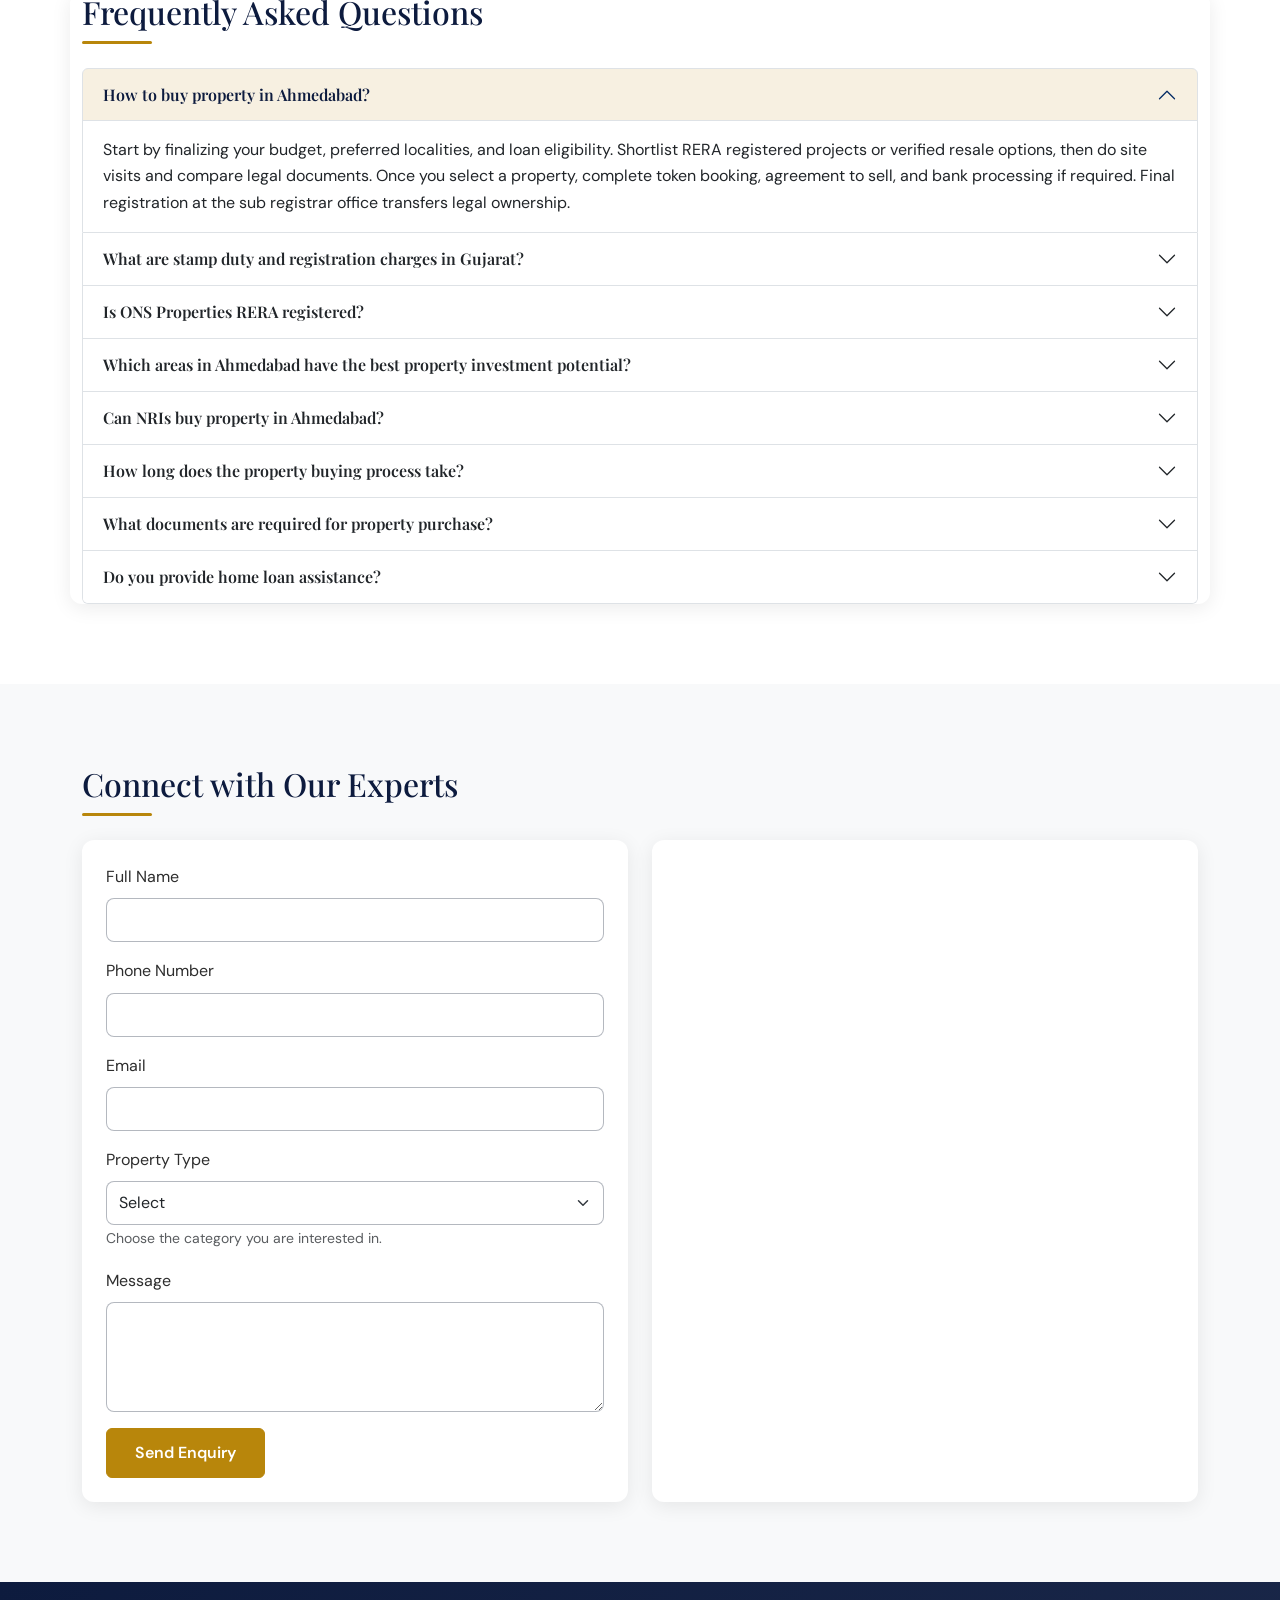
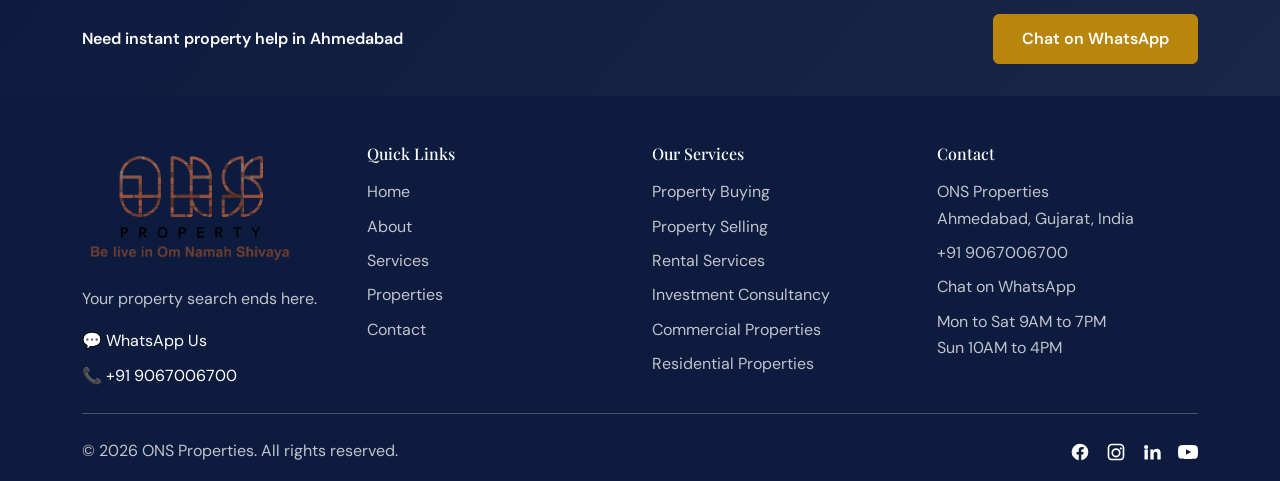
==== commit 474fc4cf: "first commit" ====
--- a/index.html
+++ b/index.html
@@ -11,10 +11,13 @@
   <meta property="og:description" content="Discover verified homes and commercial properties in Ahmedabad with expert support from ONS Properties." />
   <meta property="og:type" content="website" />
   <meta property="og:url" content="https://onsproperties.in/index.html" />
+  <link rel="icon" type="image/x-icon" href="favicon.ico" />
+  <link rel="icon" type="image/png" sizes="192x192" href="img/logo.png" />
+  <link rel="apple-touch-icon" sizes="512x512" href="img/logo.png" />
   <link rel="preconnect" href="https://fonts.googleapis.com" />
-  <link rel="preconnect" href="https://fonts.gstatic.com" crossorigin />
+  <link rel="preconnect" href="https://fonts.gstatic.com" />
   <link href="https://fonts.googleapis.com/css2?family=DM+Sans:wght@400;500;600&family=Playfair+Display:wght@400;700;900&display=swap" rel="stylesheet" />
-  <link href="https://cdn.jsdelivr.net/npm/bootstrap@5.3.3/dist/css/bootstrap.min.css" rel="stylesheet" integrity="sha384-QWTKZyjpPEjISv5WaRU9OFeRpok6YctnYmDr5pNlyT2bRjXh0JMhjY6hW+ALEwIH" crossorigin="anonymous" />
+  <link href="https://cdn.jsdelivr.net/npm/bootstrap@5.3.3/dist/css/bootstrap.min.css" rel="stylesheet"  />
   <link rel="stylesheet" href="css/style.css" />
   <link rel="stylesheet" href="css/responsive.css" />
   <link rel="stylesheet" href="css/animations.css" />
@@ -256,7 +259,7 @@
   <div id="footer-placeholder"></div>
   <div id="whatsapp-placeholder"></div>
 
-  <script defer src="https://cdn.jsdelivr.net/npm/bootstrap@5.3.3/dist/js/bootstrap.bundle.min.js" integrity="sha384-YvpcrYf0tY3lHB60NNkmXc5s9fDVZLESaAA55NDzOxhy9GkcIdslK1eN7N6jIeHz" crossorigin="anonymous"></script>
+  <script defer src="https://cdn.jsdelivr.net/npm/bootstrap@5.3.3/dist/js/bootstrap.bundle.min.js" ></script>
   <script type="module" defer src="js/components.js"></script>
   <script type="module" defer src="js/main.js"></script>
   <script type="module" defer src="js/form.js"></script>
--- a/css/style.css
+++ b/css/style.css
@@ -162,6 +162,7 @@
 }
 
 .navbar {
+  background: var(--color-navy);
   transition: var(--transition);
 }
 
@@ -176,10 +177,25 @@
   font-weight: 700;
 }
 
+.brand-logo-square {
+  width: 44px;
+  height: 44px;
+  border-radius: 8px;
+  object-fit: cover;
+  background: var(--color-white);
+}
+
 .brand-properties {
   color: var(--color-white);
   letter-spacing: 0.05em;
   font-weight: 600;
+}
+
+.footer-logo {
+  width: 220px;
+  max-width: 100%;
+  height: auto;
+  object-fit: contain;
 }
 
 .nav-link {
@@ -629,8 +645,8 @@
 
 .reveal-on-scroll {
   opacity: 0;
-  transform: translateY(30px);
-  transition: opacity 0.6s ease, transform 0.6s ease;
+  transform: translateY(18px);
+  transition: opacity 0.32s ease, transform 0.32s ease;
   will-change: transform, opacity;
 }
 
--- a/css/animations.css
+++ b/css/animations.css
@@ -38,30 +38,30 @@
 
 .reveal-on-scroll {
   opacity: 0;
-  transform: translateY(30px);
+  transform: translateY(18px);
 }
 
 .revealed {
   opacity: 1;
   transform: translateY(0);
-  transition: opacity 0.6s ease, transform 0.6s ease;
+  transition: opacity 0.32s ease, transform 0.32s ease;
 }
 
 .hero .animate-hero {
   opacity: 0;
-  animation: fadeInUp 0.9s ease forwards;
+  animation: fadeInUp 0.48s ease forwards;
 }
 
 .hero .animate-hero:nth-child(1) {
-  animation-delay: 0.15s;
+  animation-delay: 0.05s;
 }
 
 .hero .animate-hero:nth-child(2) {
-  animation-delay: 0.3s;
+  animation-delay: 0.1s;
 }
 
 .hero .animate-hero:nth-child(3) {
-  animation-delay: 0.45s;
+  animation-delay: 0.15s;
 }
 
 .hover-lift {
@@ -84,5 +84,5 @@
 }
 
 .carousel-item {
-  transition: transform 0.6s ease-in-out;
+  transition: transform 0.35s ease-in-out;
 }
